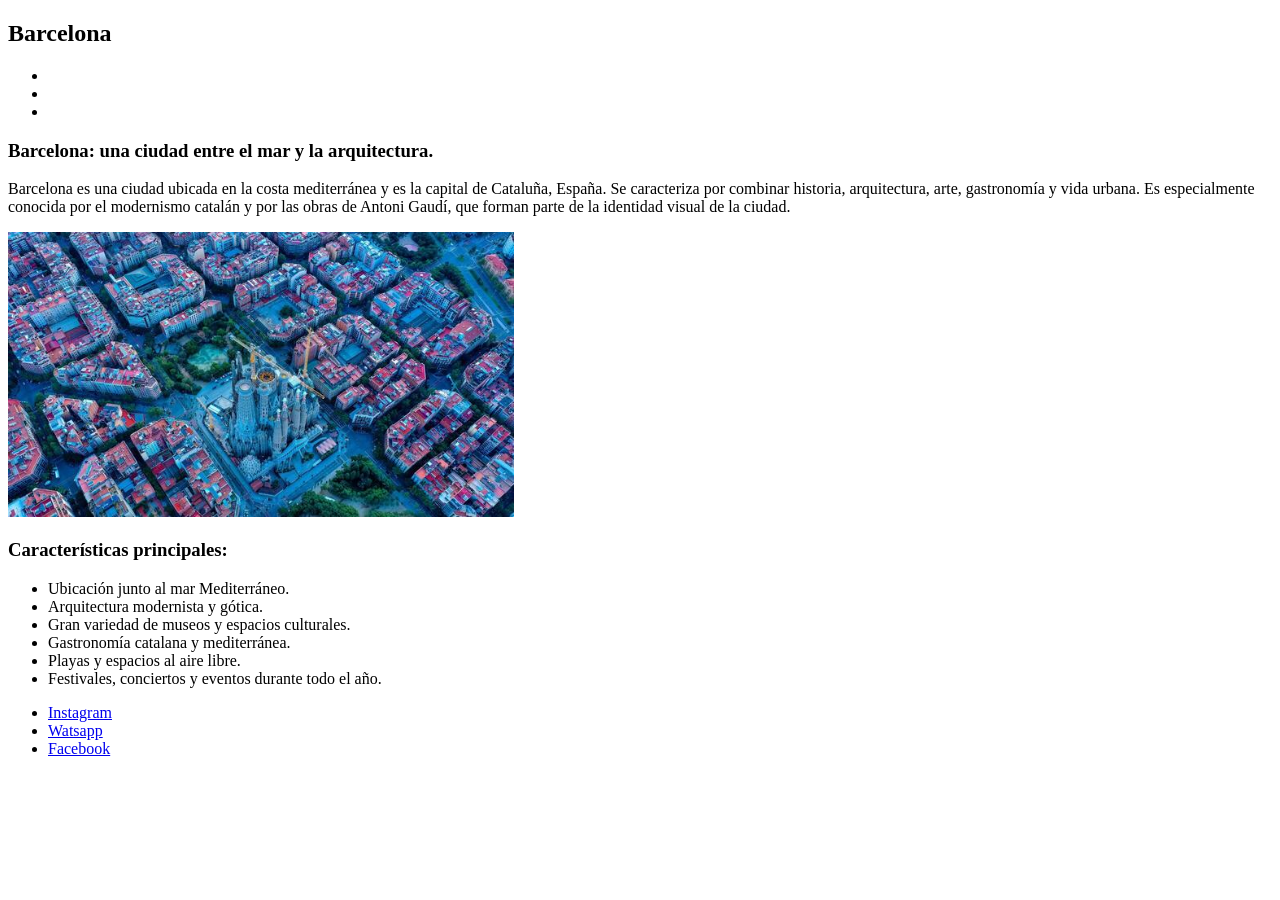
==== index.html @ eb2aa3a4 "Add files via upload" ====
<!DOCTYPE html>
<html lang="es">
<head>
    <meta charset="UTF-8">
    <meta name="viewport" content="width=device-width, initial-scale=1.0">
    <title>BARCA</title>
</head>
<body>
    <header>

        <nav>
            <h1>
                Barcelona
            </h1>
            <ul>
                <li><a href="./lugares.html"></a></li>
                <li><a href="./contactos.html"></a></li>
                <li><a href="./ciudad.html"></a></li>
            </ul>
        </nav>

    </header>

    <main>
        <section>
            <div>
                <h3>
                    Barcelona: una ciudad entre el mar y la arquitectura.
                </h3>
                <div>
                    <p>
                        Barcelona es una ciudad ubicada en la costa mediterránea y es la capital de Cataluña, España. Se caracteriza por combinar historia, arquitectura, arte, gastronomía y vida urbana. Es especialmente conocida por el modernismo catalán y por las obras de Antoni Gaudí, que forman parte de la identidad visual de la ciudad.
                    </p>
                    <img src="Barcelona.jpeg" width=40% alt="ciudad de Barcelona">
                </div>
            </div>
        </section>

        <section>
            <div>
                <h3>
                    Características principales:
                </h3>
                <div>
                    <ul>
                        <li>Ubicación junto al mar Mediterráneo.</li>
                        <li>Arquitectura modernista y gótica.</li>
                        <li>Gran variedad de museos y espacios culturales.</li>
                        <li>Gastronomía catalana y mediterránea.</li>
                        <li>Playas y espacios al aire libre.</li>
                        <li>Festivales, conciertos y eventos durante todo el año.</li>
                    </ul>
                </div>
            </div>
        </section>
    </main>

    <footer>

        <ul>
            <li><a href="#">Instagram</a></li>
            <li><a href="#">Watsapp</a></li>
            <li><a href="#">Facebook</a></li>
        </ul>

    </footer>

</body>
</html>
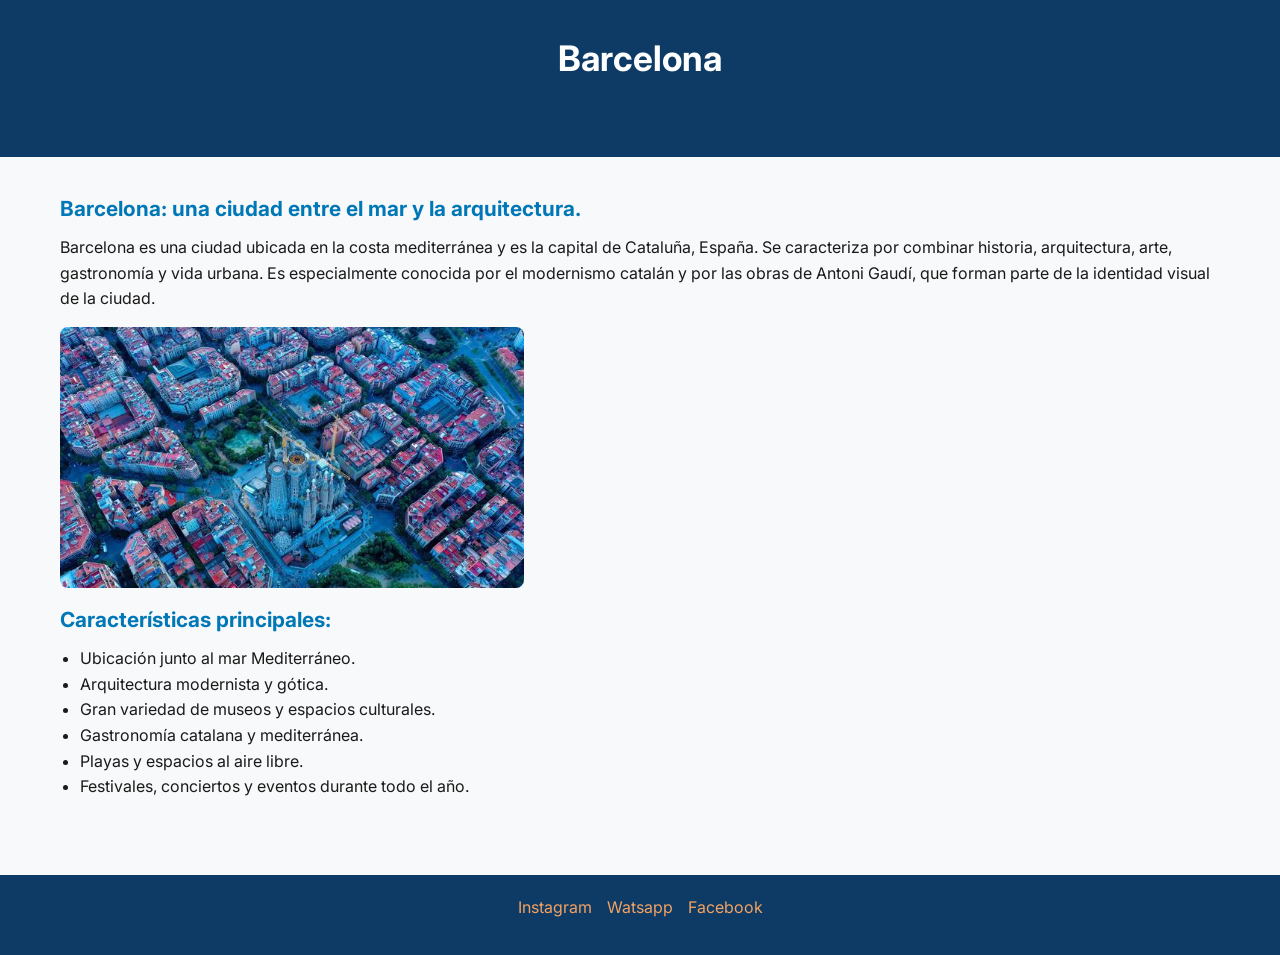
==== commit cc0e914a: "añadi css a index" ====
--- a/index.html
+++ b/index.html
@@ -4,6 +4,12 @@
     <meta charset="UTF-8">
     <meta name="viewport" content="width=device-width, initial-scale=1.0">
     <title>BARCA</title>
+     <link rel="preconnect" href="https://fonts.googleapis.com">
+    <link rel="preconnect" href="https://fonts.gstatic.com" crossorigin>
+    <link href="https://fonts.googleapis.com/css2?family=Inter:wght@400;500;700&display=swap" rel="stylesheet">
+
+    <!-- CSS Externo -->
+    <link rel="stylesheet" href="estilos.css">
 </head>
 <body>
     <header>
@@ -66,4 +72,4 @@
     </footer>
 
 </body>
-</html>+</html>
--- a/estilos.css
+++ b/estilos.css
@@ -0,0 +1,151 @@
+:root {
+  --color-primario: #0d3b66;   /* Azul oscuro para Header / Footer */
+  --color-secundario: #0077b6; /* Azul intermedio para acentos */
+  --color-acento: #f4a261;     /* Color de acento / Hover */
+  --color-fondo: #f8f9fa;      /* Fondo claro de la página */
+  --color-texto: #1a1a1a;      /* Texto principal legible */
+  --color-blanco: #ffffff;     /* Texto sobre fondos oscuros */
+
+  --fuente-principal: 'Inter', sans-serif;
+}
+
+/* Selector universal  */
+* {
+  box-sizing: border-box;
+  margin: 0;
+  padding: 0;
+}
+
+body {
+  font-family: var(--fuente-principal);
+  font-size: 16px;
+  line-height: 1.6;
+  background-color: var(--color-fondo);
+  color: var(--color-texto);
+}
+
+main {
+  max-width: 1200px;
+  margin: 0 auto;
+  padding: 20px;
+}
+
+/* Tipografía y Encabezados */
+h1 {
+  font-size: 2.2rem;
+  color: var(--color-blanco);
+  margin-bottom: 10px;
+}
+
+h2 {
+  font-size: 1.75rem;
+  color: var(--color-primario);
+  margin-top: 20px;
+  margin-bottom: 15px;
+  border-bottom: 2px solid var(--color-secundario);
+  padding-bottom: 5px;
+}
+
+h3 {
+  font-size: 1.3rem;
+  color: var(--color-secundario);
+  margin-top: 15px;
+  margin-bottom: 10px;
+}
+
+p {
+  margin-bottom: 15px;
+}
+
+/* Imágenes responsivas */
+img {
+  max-width: 100%;
+  height: auto;
+  display: block;
+  margin: 15px 0;
+  border-radius: 8px;
+}
+
+/* Header y Navegación */
+header {
+  background-color: var(--color-primario);
+  color: var(--color-blanco);
+  padding: 20px 40px;
+  display: flex;
+  flex-direction: column;
+  align-items: center;
+  text-align: center;
+}
+
+nav {
+  margin-top: 10px;
+}
+
+nav ul {
+  list-style: none;
+  display: flex;
+  gap: 20px;
+  padding: 0;
+}
+
+nav a {
+  color: var(--color-blanco);
+  text-decoration: none;
+  font-weight: 500;
+  padding: 8px 12px;
+  border-radius: 4px;
+  transition: background-color 0.3s ease, color 0.3s ease;
+}
+
+/* Estado :hover */
+nav a:hover {
+  background-color: var(--color-acento);
+  color: var(--color-primario);
+}
+
+/* Listas generales (ul, ol, dl) */
+ul, ol {
+  margin-bottom: 15px;
+  padding-left: 20px;
+}
+
+dl {
+  margin-bottom: 15px;
+}
+
+dt {
+  font-weight: bold;
+  color: var(--color-secundario);
+  margin-top: 10px;
+}
+
+dd {
+  margin-left: 15px;
+  margin-bottom: 5px;
+}
+
+/* Footer */
+footer {
+  background-color: var(--color-primario);
+  color: var(--color-blanco);
+  text-align: center;
+  padding: 20px;
+  margin-top: 40px;
+}
+
+footer ul {
+  list-style: none;
+  display: flex;
+  justify-content: center;
+  gap: 15px;
+  padding: 0;
+}
+
+footer a {
+  color: var(--color-acento);
+  text-decoration: none;
+}
+
+footer a:hover {
+  text-decoration: underline;
+}
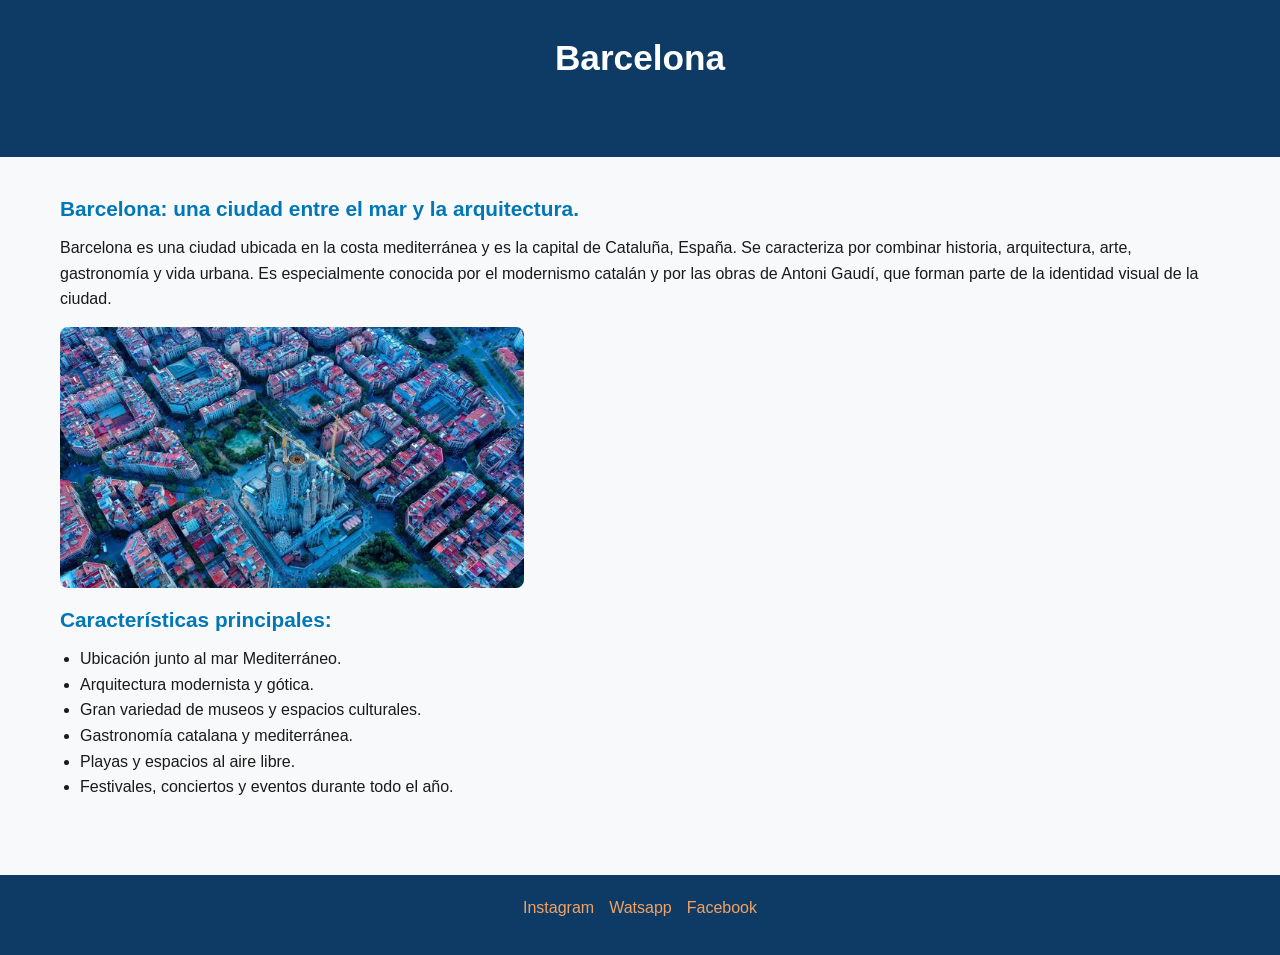
==== commit 53d792c1: "Update index.html" ====
--- a/index.html
+++ b/index.html
@@ -4,11 +4,7 @@
     <meta charset="UTF-8">
     <meta name="viewport" content="width=device-width, initial-scale=1.0">
     <title>BARCA</title>
-     <link rel="preconnect" href="https://fonts.googleapis.com">
-    <link rel="preconnect" href="https://fonts.gstatic.com" crossorigin>
-    <link href="https://fonts.googleapis.com/css2?family=Inter:wght@400;500;700&display=swap" rel="stylesheet">
-
-    <!-- CSS Externo -->
+   <!-- CSS  -->
     <link rel="stylesheet" href="estilos.css">
 </head>
 <body>
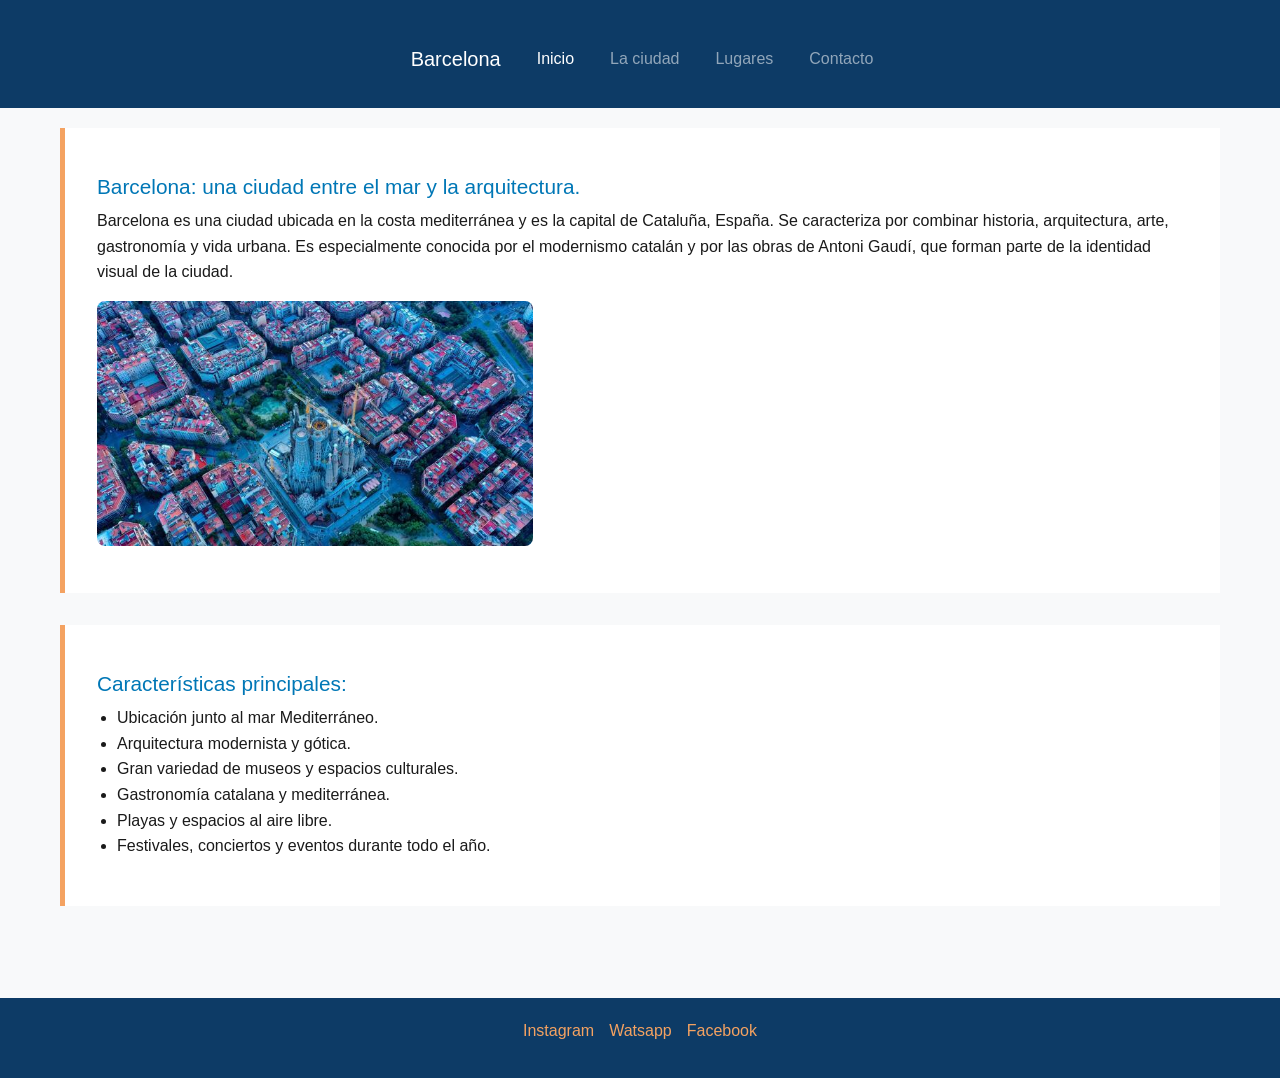
==== commit 50624890: "Agregado Bootstrap Added Bootstrap CSS and JS for styling and functionality." ====
--- a/index.html
+++ b/index.html
@@ -4,24 +4,31 @@
     <meta charset="UTF-8">
     <meta name="viewport" content="width=device-width, initial-scale=1.0">
     <title>BARCA</title>
+    <!-- Bootstrap CSS  --> <link href="https://cdn.jsdelivr.net/npm/bootstrap@5.3.3/dist/css/bootstrap.min.css" rel="stylesheet">
    <!-- CSS  -->
     <link rel="stylesheet" href="estilos.css">
 </head>
 <body>
-    <header>
-
-        <nav>
-            <h1>
-                Barcelona
-            </h1>
-            <ul>
-                <li><a href="./lugares.html"></a></li>
-                <li><a href="./contactos.html"></a></li>
-                <li><a href="./ciudad.html"></a></li>
-            </ul>
-        </nav>
-
-    </header>
+<header>
+    <nav class="navbar navbar-expand-lg navbar-dark" aria-label="Navegación principal">
+        <div class="container-fluid">
+            <a class="navbar-brand titulo-principal" href="index.html">Barcelona</a>
+            <button class="navbar-toggler" type="button" data-bs-toggle="collapse"
+                    data-bs-target="#menuPrincipal" aria-controls="menuPrincipal"
+                    aria-expanded="false" aria-label="Abrir menú de navegación">
+                <span class="navbar-toggler-icon"></span>
+            </button>
+            <div class="collapse navbar-collapse" id="menuPrincipal">
+                <ul class="navbar-nav ms-auto mb-2 mb-lg-0">
+                    <li class="nav-item"><a class="nav-link active" aria-current="page" href="index.html">Inicio</a></li>
+                    <li class="nav-item"><a class="nav-link" href="ciudad.html">La ciudad</a></li>
+                    <li class="nav-item"><a class="nav-link" href="lugares.html">Lugares</a></li>
+                    <li class="nav-item"><a class="nav-link" href="contacto.html">Contacto</a></li>
+                </ul>
+            </div>
+        </div>
+    </nav>
+</header>
 
     <main>
         <section>
@@ -67,5 +74,6 @@
 
     </footer>
 
-</body>
+<!-- Bootstrap JS  -->
+<script src="https://cdn.jsdelivr.net/npm/bootstrap@5.3.3/dist/js/bootstrap.bundle.min.js"></script> </body>
 </html>
--- a/estilos.css
+++ b/estilos.css
@@ -149,3 +149,46 @@
 footer a:hover {
   text-decoration: underline;
 }
+
+section {
+    background-color: var(--color-blanco);
+    margin-bottom: 2rem;
+    padding: 2rem;
+    border-left: 5px solid var(--color-acento);
+}
+
+section h2 {
+    color: var(--color-primario);
+    font-size: 1.8rem;
+    margin-bottom: 1rem;
+}
+
+section h3 {
+    color: var(--color-secundario);
+    font-size: 1.3rem;
+    margin-bottom: 0.5rem;
+}
+
+p {
+    margin-bottom: 1rem;
+}
+
+article {
+    margin-bottom: 1.5rem;
+    padding: 1rem;
+}
+
+/* ========================================
+   FLEXBOX - BARRIOS DE BARCELONA
+   ======================================== */
+
+.contenedor-barrios {
+    display: flex;
+    flex-wrap: wrap;
+    gap: 1.5rem;
+}
+
+.contenedor-barrios article {
+    flex: 1 1 250px;
+    margin-bottom: 0;
+}
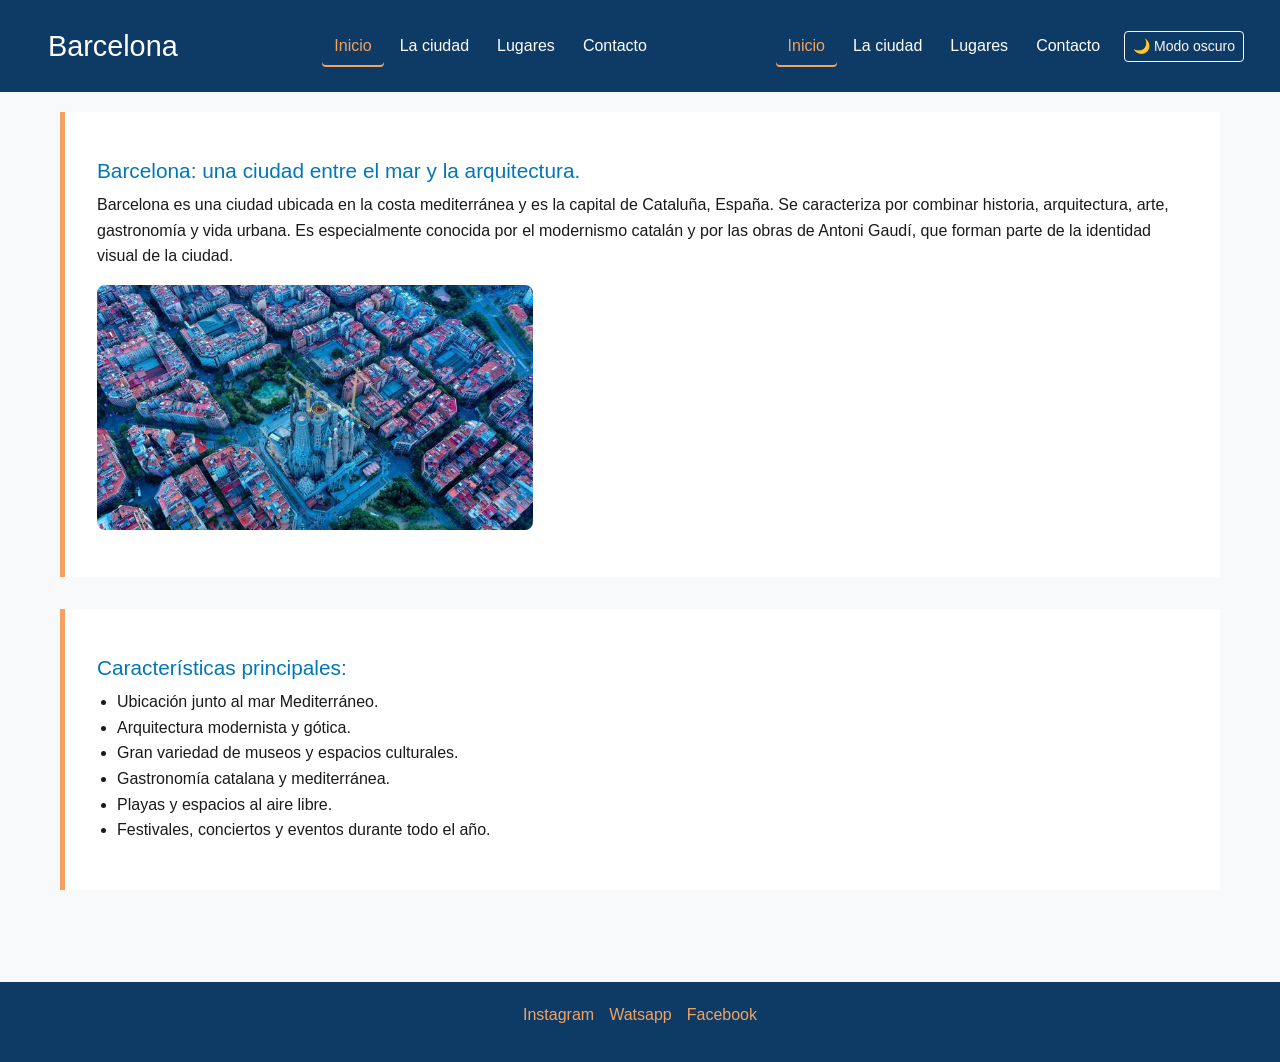
==== commit 609969e0: "boton con modo oscuro" ====
--- a/index.html
+++ b/index.html
@@ -25,6 +25,17 @@
                     <li class="nav-item"><a class="nav-link" href="lugares.html">Lugares</a></li>
                     <li class="nav-item"><a class="nav-link" href="contacto.html">Contacto</a></li>
                 </ul>
+                <ul class="navbar-nav ms-auto mb-2 mb-lg-0 align-items-lg-center">
+    <li class="nav-item"><a class="nav-link active" aria-current="page" href="index.html">Inicio</a></li>
+    <li class="nav-item"><a class="nav-link" href="ciudad.html">La ciudad</a></li>
+    <li class="nav-item"><a class="nav-link" href="lugares.html">Lugares</a></li>
+    <li class="nav-item"><a class="nav-link" href="contacto.html">Contacto</a></li>
+    
+    <!-- Agregás esto acá abajo -->
+    <li class="nav-item ms-lg-2">
+        <button id="btn-modo-oscuro" class="btn btn-outline-light btn-sm">🌙 Modo oscuro</button>
+    </li>
+</ul>
             </div>
         </div>
     </nav>
--- a/estilos.css
+++ b/estilos.css
@@ -192,3 +192,97 @@
     flex: 1 1 250px;
     margin-bottom: 0;
 }
+
+/* Bootstrap */
+
+header {
+  padding: 10px 24px;
+}
+
+header .navbar {
+  width: 100%;
+  margin-top: 0;
+  background-color: var(--color-primario);
+}
+
+/* Logo / nombre de la ciudad */
+header .navbar-brand {
+  font-size: 1.8rem;
+  color: var(--color-blanco);
+  transition: color 0.3s ease;
+}
+
+header .navbar-brand:hover,
+header .navbar-brand:focus {
+  color: var(--color-acento);
+}
+
+/* Links del menú (reemplazan a los estilos de "nav a" de la Etapa 2) */
+.navbar .navbar-nav {
+  gap: 4px;
+}
+
+.navbar .navbar-nav .nav-link {
+  color: var(--color-blanco);
+  font-weight: 500;
+  padding: 8px 12px;
+  border-radius: 4px;
+  transition: background-color 0.3s ease, color 0.3s ease;
+}
+
+.navbar .navbar-nav .nav-link.active {
+  color: var(--color-acento);
+  box-shadow: inset 0 -2px 0 var(--color-acento);
+}
+
+.navbar .navbar-nav .nav-link:hover,
+.navbar .navbar-nav .nav-link:focus {
+  background-color: var(--color-acento);
+  color: var(--color-primario);
+}
+
+/* Botón hamburguesa */
+.navbar .navbar-toggler {
+  border-color: var(--color-acento);
+}
+
+.navbar .navbar-toggler:focus {
+  box-shadow: 0 0 0 0.2rem var(--color-acento);
+}
+
+/* Menú desplegado en mobile */
+@media (max-width: 991.98px) {
+  .navbar .navbar-collapse {
+    padding: 10px 0;
+    text-align: center;
+  }
+}
+
+/* ========================================
+   MODO OSCURO
+   ======================================== */
+
+body.dark-mode {
+  background-color: #1a1a1a;
+  color: #f8f9fa;
+}
+
+body.dark-mode section,
+body.dark-mode article {
+  background-color: #2b2b2b;
+  color: #f8f9fa;
+  border-left-color: var(--color-acento);
+}
+
+body.dark-mode h2 {
+  color: var(--color-acento);
+  border-bottom-color: var(--color-secundario);
+}
+
+body.dark-mode h3 {
+  color: #90e0ef;
+}
+
+body.dark-mode dt {
+  color: #90e0ef;
+}
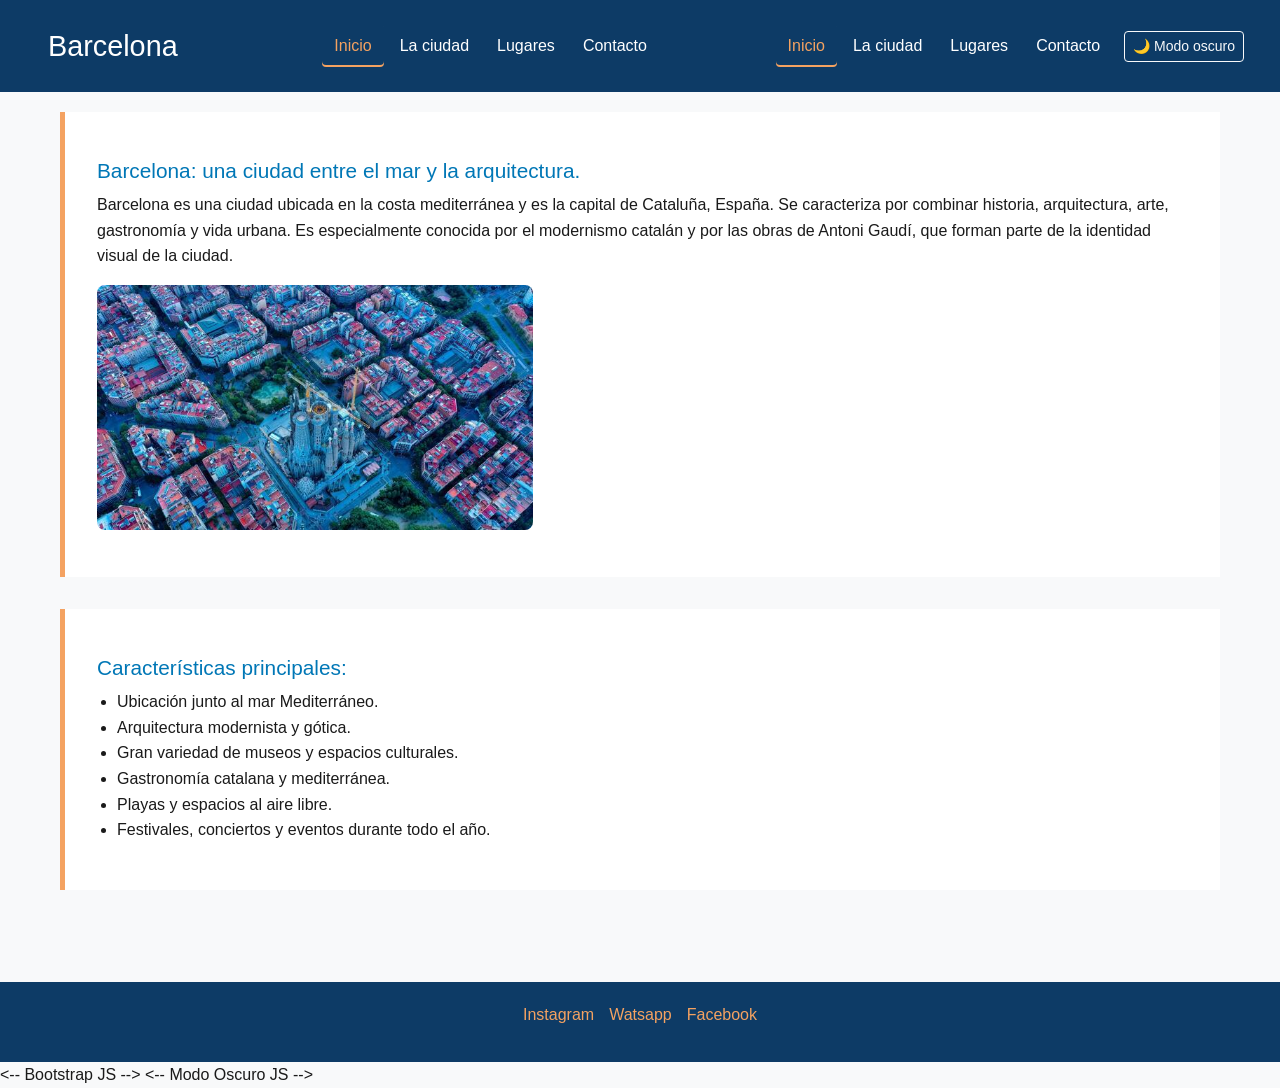
==== commit af87f451: "modo oscuro" ====
--- a/index.html
+++ b/index.html
@@ -30,8 +30,6 @@
     <li class="nav-item"><a class="nav-link" href="ciudad.html">La ciudad</a></li>
     <li class="nav-item"><a class="nav-link" href="lugares.html">Lugares</a></li>
     <li class="nav-item"><a class="nav-link" href="contacto.html">Contacto</a></li>
-    
-    <!-- Agregás esto acá abajo -->
     <li class="nav-item ms-lg-2">
         <button id="btn-modo-oscuro" class="btn btn-outline-light btn-sm">🌙 Modo oscuro</button>
     </li>
@@ -85,6 +83,29 @@
 
     </footer>
 
-<!-- Bootstrap JS  -->
-<script src="https://cdn.jsdelivr.net/npm/bootstrap@5.3.3/dist/js/bootstrap.bundle.min.js"></script> </body>
+<-- Bootstrap JS  --> 
+    <script src="https://cdn.jsdelivr.net/npm/bootstrap@5.3.3/dist/js/bootstrap.bundle.min.js"></script> 
+
+    <--  Modo Oscuro JS -->
+    <script>
+      const btnModoOscuro = document.getElementById("btn-modo-oscuro");
+
+      if (btnModoOscuro) {
+        btnModoOscuro.addEventListener("click", () => {
+          document.body.classList.toggle("dark-mode");
+
+          // Cambiar el icono y texto del botón según el estado
+          if (document.body.classList.contains("dark-mode")) {
+            btnModoOscuro.textContent = "☀️ Modo claro";
+            btnModoOscuro.classList.remove("btn-outline-light");
+            btnModoOscuro.classList.add("btn-outline-warning");
+          } else {
+            btnModoOscuro.textContent = "🌙 Modo oscuro";
+            btnModoOscuro.classList.remove("btn-outline-warning");
+            btnModoOscuro.classList.add("btn-outline-light");
+          }
+        });
+      }
+    </script>     
+    </body>
 </html>
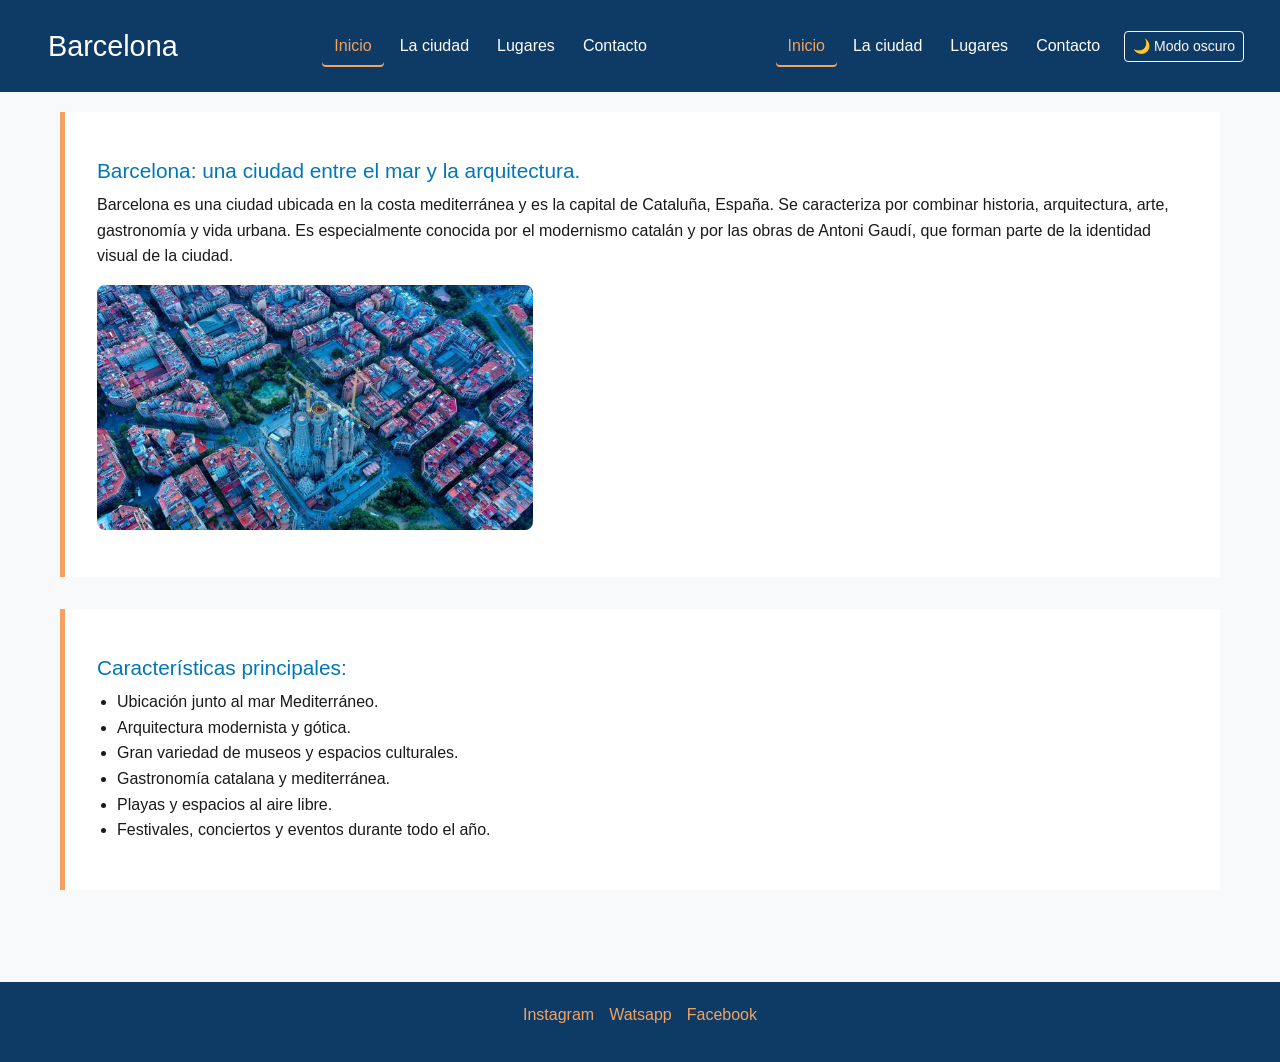
==== commit df910dd0: "Update index.html" ====
--- a/index.html
+++ b/index.html
@@ -83,10 +83,10 @@
 
     </footer>
 
-<-- Bootstrap JS  --> 
+<!-- Bootstrap JS  --> 
     <script src="https://cdn.jsdelivr.net/npm/bootstrap@5.3.3/dist/js/bootstrap.bundle.min.js"></script> 
 
-    <--  Modo Oscuro JS -->
+    <!--  Modo Oscuro JS -->
     <script>
       const btnModoOscuro = document.getElementById("btn-modo-oscuro");
 
